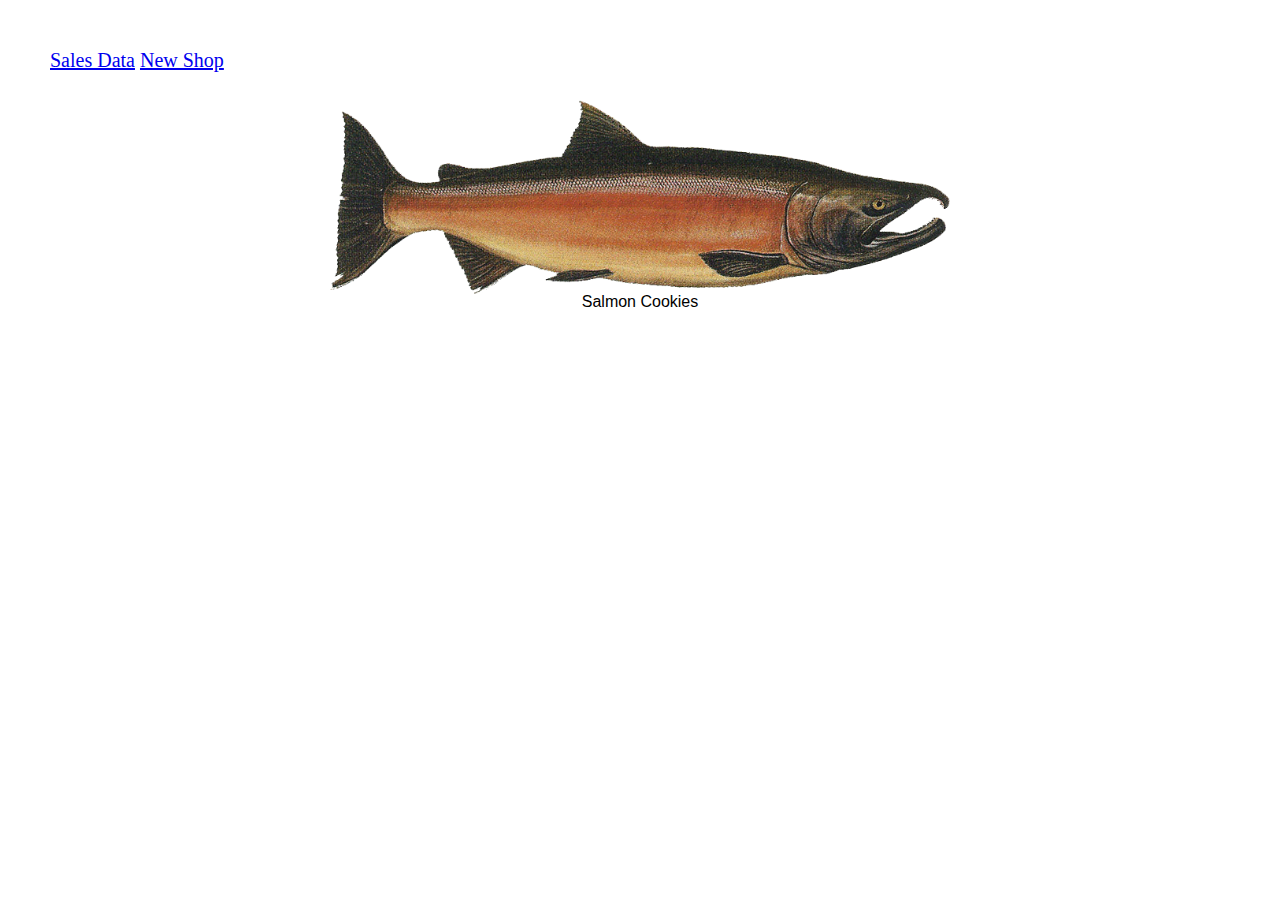
==== index.html @ f3ba3dc4 "Set up form in newshopform.html" ====
<!DOCTYPE html>
<html lang="en">
<head>
  <meta charset="UTF-8">
  <link href="css/reset.css" type="text/css" rel="stylesheet" />
  <link href="css/style.css" type="text/css" rel="stylesheet" />
  <title>Salmon Cookies</title>
</head>
<body>
  <header>
    <nav class="topnav">
      <a href="sales.html">Sales Data</a>  
      <a href="newshopform.html">New Shop</a>
    </nav>
    <img id="logo" src="images/salmon.png" alt=salmon />
    <h1>Salmon Cookies</h1>
  </header>
  <main>
      
    </main>
  <footer>

  </footer>
  <script src="js/app.js" ></script>
</body>
</html>
---- css/style.css ----
body {
  padding: 20px;
}
.topnav {
  /* float: left; */
  /* text-align: center; */
  text-decoration: none;
  font-size: 20px;
  padding: 30px;
}

h1 {
  text-align: center;
  font-family: 'Trebuchet MS', 'Lucida Sans Unicode', 'Lucida Grande', 'Lucida Sans', Arial, sans-serif;
}

.shop {
  font-size: 1.5em;
  padding: 5px 0 5px 0;
}

#logo {
  margin-left: auto;
  margin-right: auto;
  display: block;
  width: 50%  
}

#table-section {
  overflow-x: auto;
}

table {
  width: 100%;
}
tr:nth-child(even) {
  background-color: #B2C7A3;
}

thead {
  font-weight: bold;
}

td {
  border: 1px solid black;
  padding: 5px;
  text-align: center;
}

td:first-child {  
  text-align: left;
  font-weight: bold;
}

tfoot:last-child {
  background-color: #F7DC38;
}
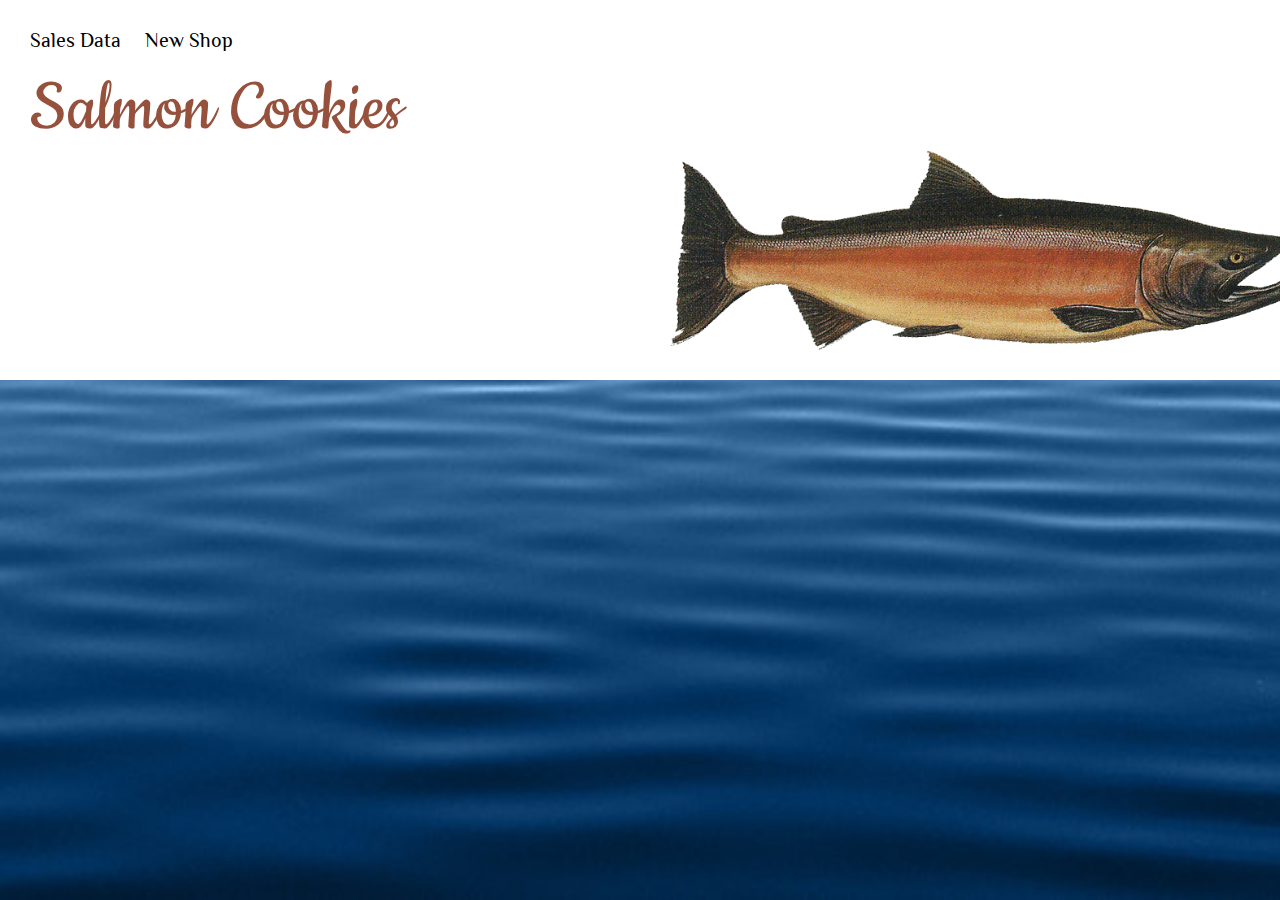
==== commit cdcb2a34: "Styling" ====
--- a/index.html
+++ b/index.html
@@ -4,20 +4,21 @@
   <meta charset="UTF-8">
   <link href="css/reset.css" type="text/css" rel="stylesheet" />
   <link href="css/style.css" type="text/css" rel="stylesheet" />
+  <link href="https://fonts.googleapis.com/css?family=Cookie|Marcellus|Merienda|Philosopher&display=swap" rel="stylesheet">
   <title>Salmon Cookies</title>
 </head>
-<body>
+<body id="front-page">
   <header>
     <nav class="topnav">
       <a href="sales.html">Sales Data</a>  
-      <a href="newshopform.html">New Shop</a>
+      <a href="sales.html#form">New Shop</a>
+      <h1>Salmon Cookies</h1>
+      <img id="logo" src="images/salmon.png" alt=salmon />
     </nav>
-    <img id="logo" src="images/salmon.png" alt=salmon />
-    <h1>Salmon Cookies</h1>
   </header>
   <main>
-      
-    </main>
+      <p>Boil brine broth caramelize crumble deep fry drizzle drop sieve skewer thin anthropophagous formivorous insectivorous merdivorous onychophagist. Butterfly drain dry heat frost grate icing knead par boil pat rice slice stiff peaks stir-fry hyperphagia mycophagous rhizophagous saurophagous. Boil debone chill coddle cube dice floret pan sear pith skewer spread strain stuff whip cardophagus nectarivorous ovivorous phytivorous piscivorous saprophagous stercovorous toxicophagous vegetivorous. Dash matchstick mince process quarter soft peaks sweat toast baccivorous myristicivorous. Caramelize fluff husk pea-sized crumbs plump roll up jelly-roll fashion score shave skim stew anthropophagous ossivorous pantophagy poephagous saurophagous.</p>
+  </main>
   <footer>
 
   </footer>
--- a/css/style.css
+++ b/css/style.css
@@ -1,17 +1,63 @@
 body {
   padding: 20px;
+  background-image: url("../images/water.jpg");
+  background-size: cover;
+  background-repeat: no-repeat;
+  background-attachment: fixed;
 }
+
+#sales-page {
+  /* padding: 20px; */
+  background-image: url("../images/wood.jpg");
+  background-size: cover;
+  background-repeat: no-repeat;
+  background-attachment: fixed;
+}
+
 .topnav {
   /* float: left; */
   /* text-align: center; */
+  padding: 30px;
+  background-color: white;
+  width: 100%;
+  position: absolute;
+  top: 0px;
+  left: 0px;
+}
+
+main h1 {
+  margin-top: 40px;
+}
+
+.topnav a {
+  font-family: 'Philosopher', sans-serif;
   text-decoration: none;
   font-size: 20px;
-  padding: 30px;
+  margin-right: 20px;
+  color: black;
+  transition: color 500ms, font-size 300ms;
+  transition-delay: 400ms;
 }
 
-h1 {
-  text-align: center;
-  font-family: 'Trebuchet MS', 'Lucida Sans Unicode', 'Lucida Grande', 'Lucida Sans', Arial, sans-serif;
+.topnav a:hover {
+  color: green;
+  font-size: 30px;
+}
+
+header h1:hover {
+  color: white;
+}
+
+nav h1 {
+  /* text-align: center; */
+  margin-top: 20px;
+  font-family: 'Cookie', cursive;
+  font-size: 5em;
+  /* z-index: 99; */
+  color: #96513D;
+  width: 40%;
+  overflow: hidden;
+  transition: width
 }
 
 .shop {
@@ -20,10 +66,12 @@
 }
 
 #logo {
-  margin-left: auto;
+  /* margin-left: auto;
   margin-right: auto;
-  display: block;
-  width: 50%  
+  display: block; */
+  float: right;
+  width: 50%;
+  /* margin-top: 10px; */
 }
 
 #table-section {
@@ -52,6 +100,10 @@
   font-weight: bold;
 }
 
+form {
+  margin-top: 30px;
+}
+
 tfoot:last-child {
   background-color: #F7DC38;
 }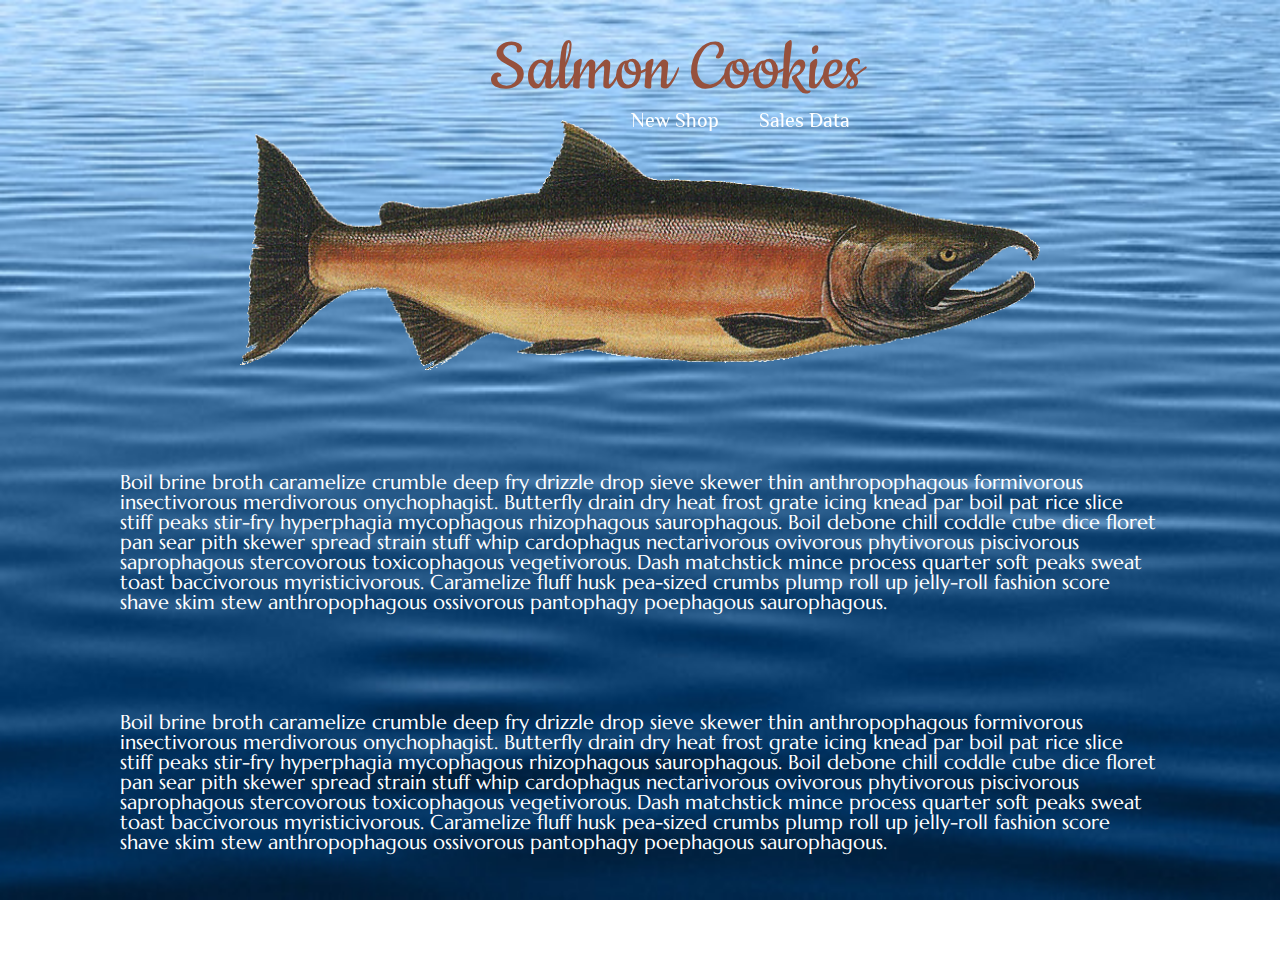
==== commit 833a5328: "More styling changes" ====
--- a/index.html
+++ b/index.html
@@ -10,13 +10,21 @@
 <body id="front-page">
   <header>
     <nav class="topnav">
-      <a href="sales.html">Sales Data</a>  
-      <a href="sales.html#form">New Shop</a>
-      <h1>Salmon Cookies</h1>
-      <img id="logo" src="images/salmon.png" alt=salmon />
+      <div>
+        <h1>Salmon Cookies</h1>
+        <div>
+          <a href="sales.html">Sales Data</a>  
+          <a href="sales.html#form">New Shop</a>
+        </div>
+      </div>
     </nav>
   </header>
+  <div id="logo">
+    <img src="images/salmon.png" alt=salmon />
+  </div>
   <main>
+    <p>Boil brine broth caramelize crumble deep fry drizzle drop sieve skewer thin anthropophagous formivorous insectivorous merdivorous onychophagist. Butterfly drain dry heat frost grate icing knead par boil pat rice slice stiff peaks stir-fry hyperphagia mycophagous rhizophagous saurophagous. Boil debone chill coddle cube dice floret pan sear pith skewer spread strain stuff whip cardophagus nectarivorous ovivorous phytivorous piscivorous saprophagous stercovorous toxicophagous vegetivorous. Dash matchstick mince process quarter soft peaks sweat toast baccivorous myristicivorous. Caramelize fluff husk pea-sized crumbs plump roll up jelly-roll fashion score shave skim stew anthropophagous ossivorous pantophagy poephagous saurophagous.</p>
+      
       <p>Boil brine broth caramelize crumble deep fry drizzle drop sieve skewer thin anthropophagous formivorous insectivorous merdivorous onychophagist. Butterfly drain dry heat frost grate icing knead par boil pat rice slice stiff peaks stir-fry hyperphagia mycophagous rhizophagous saurophagous. Boil debone chill coddle cube dice floret pan sear pith skewer spread strain stuff whip cardophagus nectarivorous ovivorous phytivorous piscivorous saprophagous stercovorous toxicophagous vegetivorous. Dash matchstick mince process quarter soft peaks sweat toast baccivorous myristicivorous. Caramelize fluff husk pea-sized crumbs plump roll up jelly-roll fashion score shave skim stew anthropophagous ossivorous pantophagy poephagous saurophagous.</p>
   </main>
   <footer>
--- a/css/style.css
+++ b/css/style.css
@@ -1,9 +1,9 @@
 body {
-  padding: 20px;
   background-image: url("../images/water.jpg");
   background-size: cover;
   background-repeat: no-repeat;
   background-attachment: fixed;
+  padding: 20px;
 }
 
 #sales-page {
@@ -15,26 +15,27 @@
 }
 
 .topnav {
-  /* float: left; */
-  /* text-align: center; */
   padding: 30px;
-  background-color: white;
   width: 100%;
-  position: absolute;
+  position: fixed;
   top: 0px;
-  left: 0px;
+  margin-right: auto;
+  margin-left: auto;
 }
 
-main h1 {
-  margin-top: 40px;
+nav div {
+  width: 400px;
+  margin-right: auto;
+  margin-left: auto;
 }
 
 .topnav a {
+  float: right;
   font-family: 'Philosopher', sans-serif;
   text-decoration: none;
   font-size: 20px;
-  margin-right: 20px;
-  color: black;
+  margin-right: 40px;
+  color: white;
   transition: color 500ms, font-size 300ms;
   transition-delay: 400ms;
 }
@@ -44,34 +45,35 @@
   font-size: 30px;
 }
 
-header h1:hover {
-  color: white;
+div h1 {
+  font-family: 'Cookie', cursive;
+  font-size: 5em;
+  color: #96513D;
+  /* display: inline-block; */
 }
 
-nav h1 {
-  /* text-align: center; */
-  margin-top: 20px;
-  font-family: 'Cookie', cursive;
-  font-size: 5em;
-  /* z-index: 99; */
-  color: #96513D;
-  width: 40%;
-  overflow: hidden;
-  transition: width
+#logo {
+  width: 800px;
+  margin-left: auto;
+  margin-right: auto;
+}
+
+#logo img {
+  width: 100%;
+  margin-top: 100px;
+}
+
+main p {
+  font-family: 'Marcellus', serif;
+  font-size: 20px;
+  margin: 100px;
+  color: white;
+  /* line-height: 30px; */
 }
 
 .shop {
   font-size: 1.5em;
   padding: 5px 0 5px 0;
-}
-
-#logo {
-  /* margin-left: auto;
-  margin-right: auto;
-  display: block; */
-  float: right;
-  width: 50%;
-  /* margin-top: 10px; */
 }
 
 #table-section {
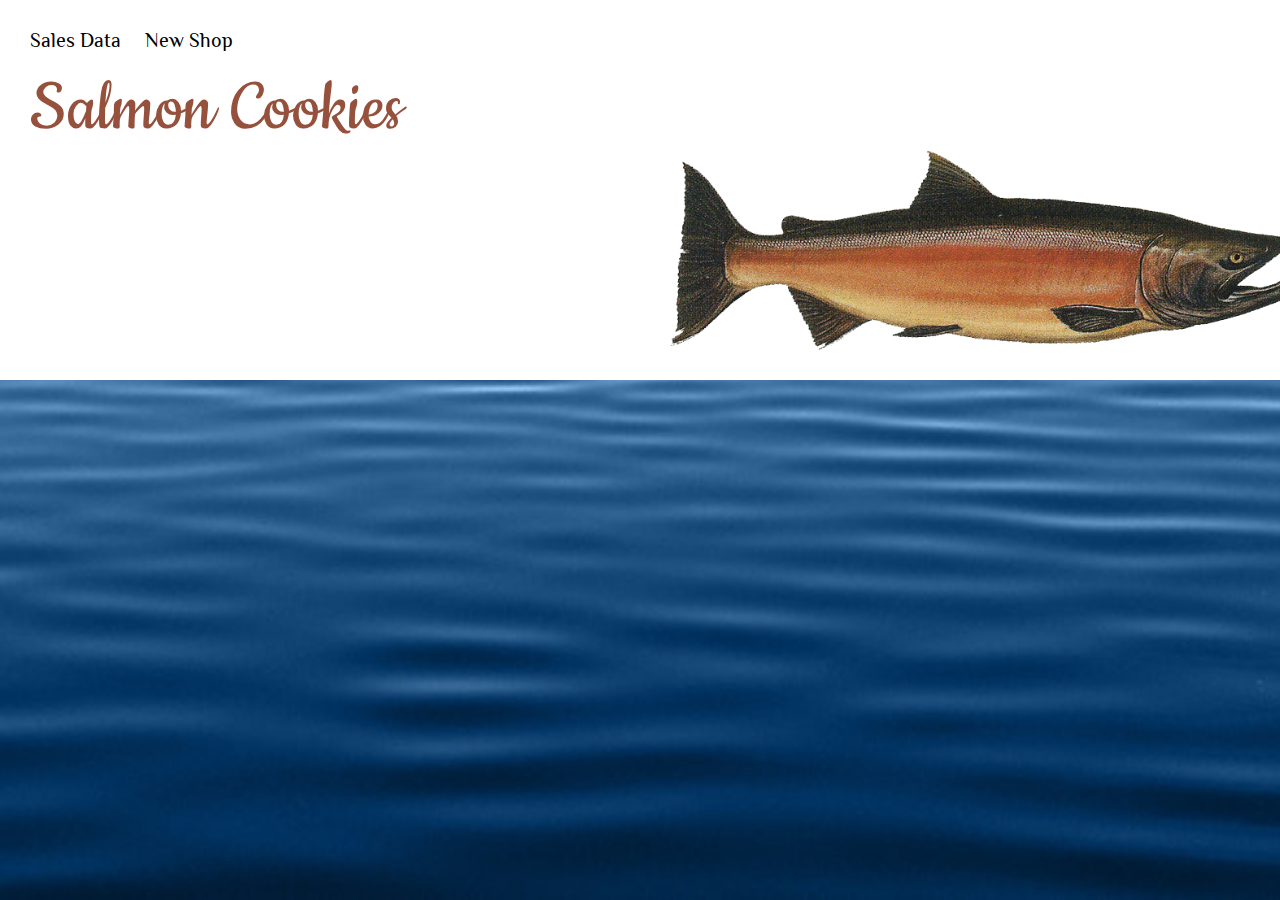
==== commit e27c5b79: "Merge conflict fix" ====
--- a/index.html
+++ b/index.html
@@ -10,21 +10,13 @@
 <body id="front-page">
   <header>
     <nav class="topnav">
-      <div>
-        <h1>Salmon Cookies</h1>
-        <div>
-          <a href="sales.html">Sales Data</a>  
-          <a href="sales.html#form">New Shop</a>
-        </div>
-      </div>
+      <a href="sales.html">Sales Data</a>  
+      <a href="sales.html#form">New Shop</a>
+      <h1>Salmon Cookies</h1>
+      <img id="logo" src="images/salmon.png" alt=salmon />
     </nav>
   </header>
-  <div id="logo">
-    <img src="images/salmon.png" alt=salmon />
-  </div>
   <main>
-    <p>Boil brine broth caramelize crumble deep fry drizzle drop sieve skewer thin anthropophagous formivorous insectivorous merdivorous onychophagist. Butterfly drain dry heat frost grate icing knead par boil pat rice slice stiff peaks stir-fry hyperphagia mycophagous rhizophagous saurophagous. Boil debone chill coddle cube dice floret pan sear pith skewer spread strain stuff whip cardophagus nectarivorous ovivorous phytivorous piscivorous saprophagous stercovorous toxicophagous vegetivorous. Dash matchstick mince process quarter soft peaks sweat toast baccivorous myristicivorous. Caramelize fluff husk pea-sized crumbs plump roll up jelly-roll fashion score shave skim stew anthropophagous ossivorous pantophagy poephagous saurophagous.</p>
-      
       <p>Boil brine broth caramelize crumble deep fry drizzle drop sieve skewer thin anthropophagous formivorous insectivorous merdivorous onychophagist. Butterfly drain dry heat frost grate icing knead par boil pat rice slice stiff peaks stir-fry hyperphagia mycophagous rhizophagous saurophagous. Boil debone chill coddle cube dice floret pan sear pith skewer spread strain stuff whip cardophagus nectarivorous ovivorous phytivorous piscivorous saprophagous stercovorous toxicophagous vegetivorous. Dash matchstick mince process quarter soft peaks sweat toast baccivorous myristicivorous. Caramelize fluff husk pea-sized crumbs plump roll up jelly-roll fashion score shave skim stew anthropophagous ossivorous pantophagy poephagous saurophagous.</p>
   </main>
   <footer>
--- a/css/style.css
+++ b/css/style.css
@@ -1,9 +1,9 @@
 body {
+  padding: 20px;
   background-image: url("../images/water.jpg");
   background-size: cover;
   background-repeat: no-repeat;
   background-attachment: fixed;
-  padding: 20px;
 }
 
 #sales-page {
@@ -15,27 +15,26 @@
 }
 
 .topnav {
+  /* float: left; */
+  /* text-align: center; */
   padding: 30px;
+  background-color: white;
   width: 100%;
-  position: fixed;
+  position: absolute;
   top: 0px;
-  margin-right: auto;
-  margin-left: auto;
+  left: 0px;
 }
 
-nav div {
-  width: 400px;
-  margin-right: auto;
-  margin-left: auto;
+main h1 {
+  margin-top: 40px;
 }
 
 .topnav a {
-  float: right;
   font-family: 'Philosopher', sans-serif;
   text-decoration: none;
   font-size: 20px;
-  margin-right: 40px;
-  color: white;
+  margin-right: 20px;
+  color: black;
   transition: color 500ms, font-size 300ms;
   transition-delay: 400ms;
 }
@@ -45,35 +44,34 @@
   font-size: 30px;
 }
 
-div h1 {
+header h1:hover {
+  color: white;
+}
+
+nav h1 {
+  /* text-align: center; */
+  margin-top: 20px;
   font-family: 'Cookie', cursive;
   font-size: 5em;
+  /* z-index: 99; */
   color: #96513D;
-  /* display: inline-block; */
-}
-
-#logo {
-  width: 800px;
-  margin-left: auto;
-  margin-right: auto;
-}
-
-#logo img {
-  width: 100%;
-  margin-top: 100px;
-}
-
-main p {
-  font-family: 'Marcellus', serif;
-  font-size: 20px;
-  margin: 100px;
-  color: white;
-  /* line-height: 30px; */
+  width: 40%;
+  overflow: hidden;
+  transition: width
 }
 
 .shop {
   font-size: 1.5em;
   padding: 5px 0 5px 0;
+}
+
+#logo {
+  /* margin-left: auto;
+  margin-right: auto;
+  display: block; */
+  float: right;
+  width: 50%;
+  /* margin-top: 10px; */
 }
 
 #table-section {
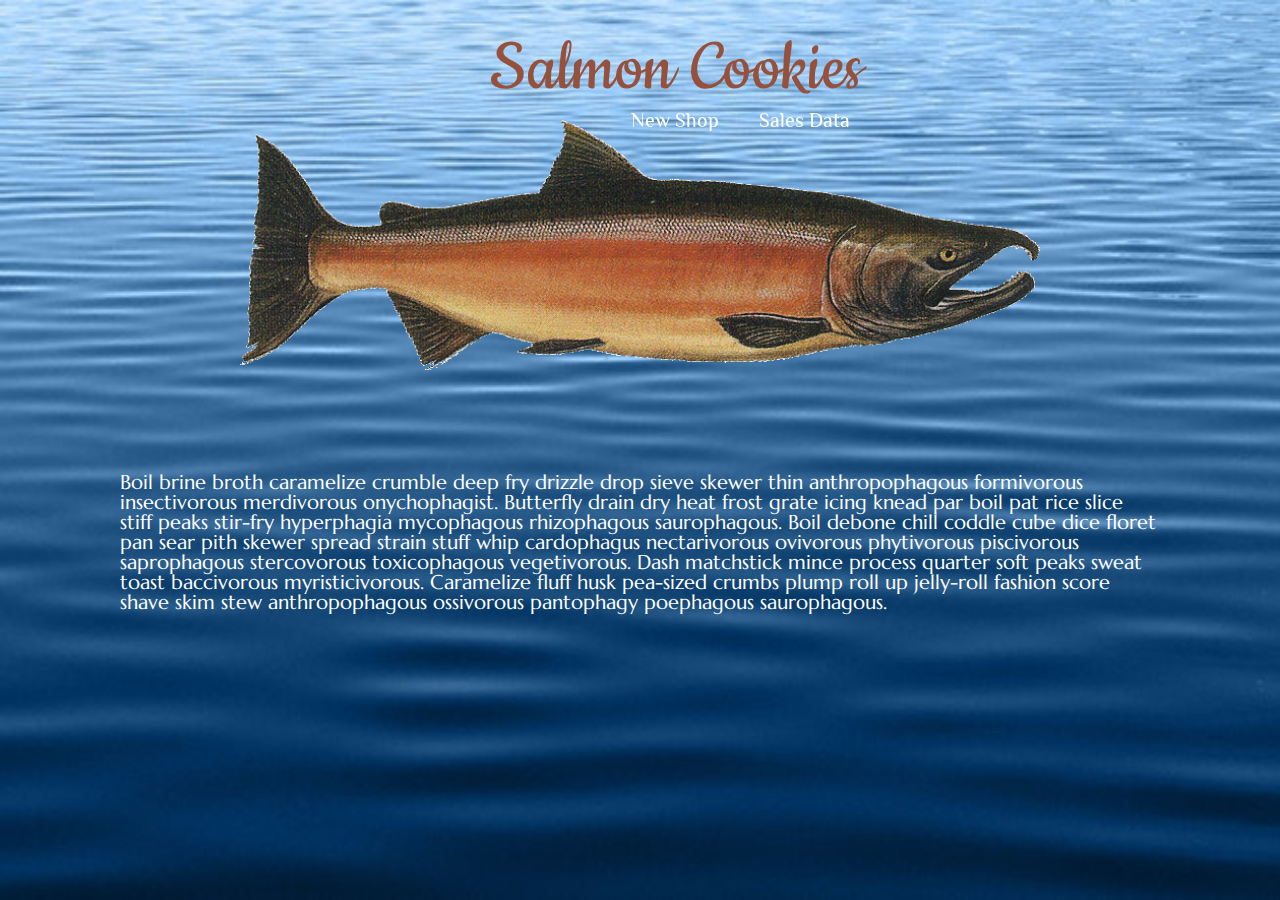
==== commit 47cb9e91: "Re-entry of unsaved code" ====
--- a/index.html
+++ b/index.html
@@ -10,11 +10,17 @@
 <body id="front-page">
   <header>
     <nav class="topnav">
-      <a href="sales.html">Sales Data</a>  
-      <a href="sales.html#form">New Shop</a>
-      <h1>Salmon Cookies</h1>
-      <img id="logo" src="images/salmon.png" alt=salmon />
+      <div>
+        <h1>Salmon Cookies</h1>
+        <div>
+          <a href="sales.html">Sales Data</a>  
+          <a href="sales.html#form">New Shop</a>
+        </div>
+      </div>
     </nav>
+    <div id="logo">
+      <img src="images/salmon.png" alt=salmon />
+    </div>
   </header>
   <main>
       <p>Boil brine broth caramelize crumble deep fry drizzle drop sieve skewer thin anthropophagous formivorous insectivorous merdivorous onychophagist. Butterfly drain dry heat frost grate icing knead par boil pat rice slice stiff peaks stir-fry hyperphagia mycophagous rhizophagous saurophagous. Boil debone chill coddle cube dice floret pan sear pith skewer spread strain stuff whip cardophagus nectarivorous ovivorous phytivorous piscivorous saprophagous stercovorous toxicophagous vegetivorous. Dash matchstick mince process quarter soft peaks sweat toast baccivorous myristicivorous. Caramelize fluff husk pea-sized crumbs plump roll up jelly-roll fashion score shave skim stew anthropophagous ossivorous pantophagy poephagous saurophagous.</p>
--- a/css/style.css
+++ b/css/style.css
@@ -14,29 +14,40 @@
   background-attachment: fixed;
 }
 
-.topnav {
-  /* float: left; */
-  /* text-align: center; */
-  padding: 30px;
-  background-color: white;
-  width: 100%;
-  position: absolute;
-  top: 0px;
-  left: 0px;
+nav div {
+  width: 400px;
+  margin-right: auto;
+  margin-left: auto;
 }
 
-main h1 {
-  margin-top: 40px;
+.topnav {
+  width: 100%;
+  position: fixed;
+  top: 0px;
+  margin-right: auto;
+  margin-left: auto;
+  padding: 30px;
+}
+
+main {
+  display: block;
+}
+
+main p {
+  font-family: Marcellus, serif;
+  font-size: 20px;
+  color: white;
+  margin: 100px;
 }
 
 .topnav a {
-  font-family: 'Philosopher', sans-serif;
+  float: right;
+  font-family: Philosopher, sans-serif;
+  font-size: 20px;
+  margin-right: 40px;
+  color: white;
   text-decoration: none;
-  font-size: 20px;
-  margin-right: 20px;
-  color: black;
-  transition: color 500ms, font-size 300ms;
-  transition-delay: 400ms;
+  transition: color 500ms ease 400ms, font-size 300ms ease;
 }
 
 .topnav a:hover {
@@ -48,16 +59,10 @@
   color: white;
 }
 
-nav h1 {
-  /* text-align: center; */
-  margin-top: 20px;
-  font-family: 'Cookie', cursive;
+div h1 {
+  font-family: Cookie, cursive;
   font-size: 5em;
-  /* z-index: 99; */
   color: #96513D;
-  width: 40%;
-  overflow: hidden;
-  transition: width
 }
 
 .shop {
@@ -66,12 +71,14 @@
 }
 
 #logo {
-  /* margin-left: auto;
+  width: 800px;
+  margin-left: auto;
   margin-right: auto;
-  display: block; */
-  float: right;
-  width: 50%;
-  /* margin-top: 10px; */
+}
+
+#logo img {
+  width: 100%;
+  margin-top: 100px;
 }
 
 #table-section {
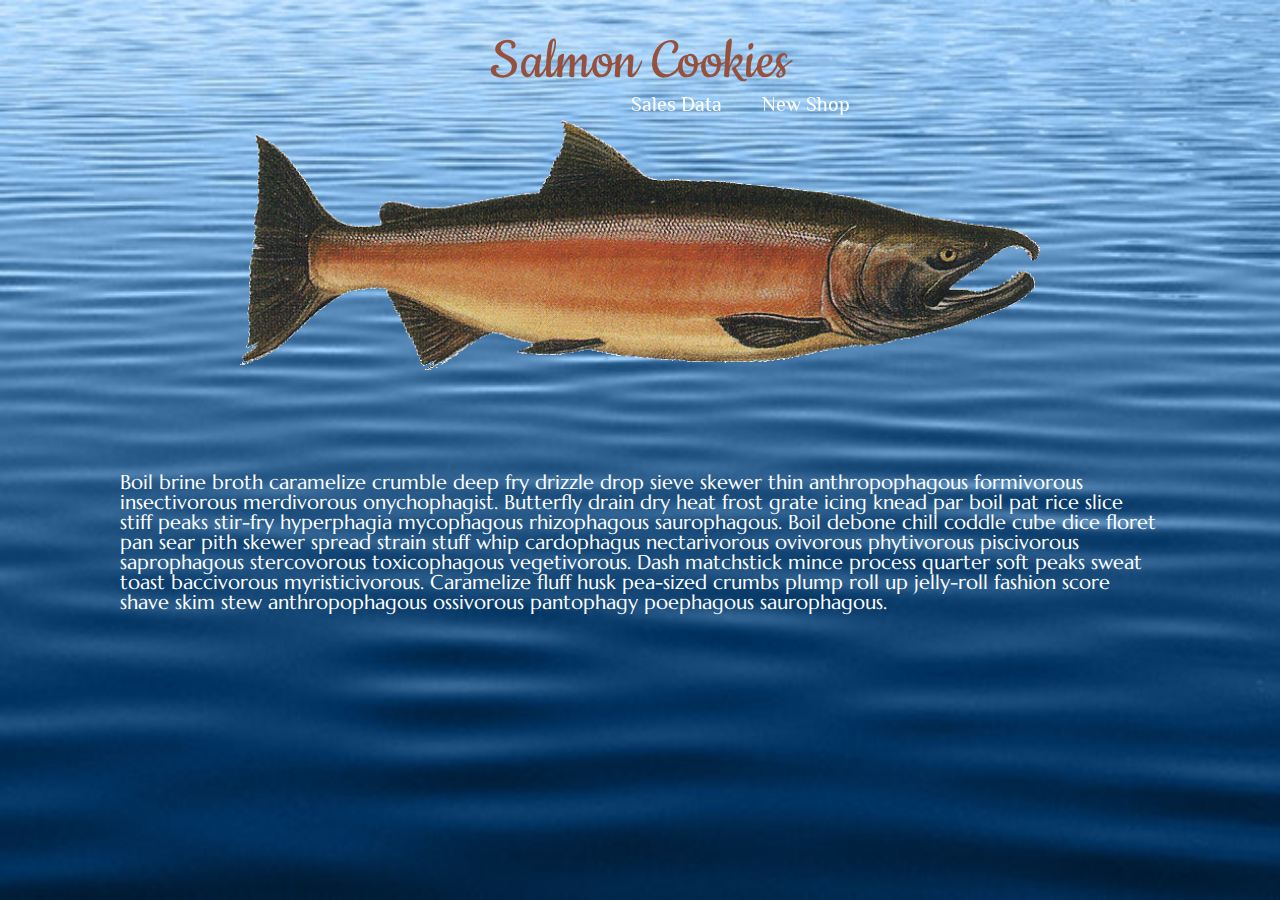
==== commit 869e9204: "More missing code re-added" ====
--- a/index.html
+++ b/index.html
@@ -13,8 +13,8 @@
       <div>
         <h1>Salmon Cookies</h1>
         <div>
+          <a href="sales.html#form">New Shop</a>
           <a href="sales.html">Sales Data</a>  
-          <a href="sales.html#form">New Shop</a>
         </div>
       </div>
     </nav>
--- a/css/style.css
+++ b/css/style.css
@@ -14,10 +14,14 @@
   background-attachment: fixed;
 }
 
-nav div {
+.topnav div {
   width: 400px;
   margin-right: auto;
   margin-left: auto;
+}
+
+.salesnav div {
+  width: 500px;
 }
 
 .topnav {
@@ -61,7 +65,7 @@
 
 div h1 {
   font-family: Cookie, cursive;
-  font-size: 5em;
+  font-size: 4em;
   color: #96513D;
 }
 
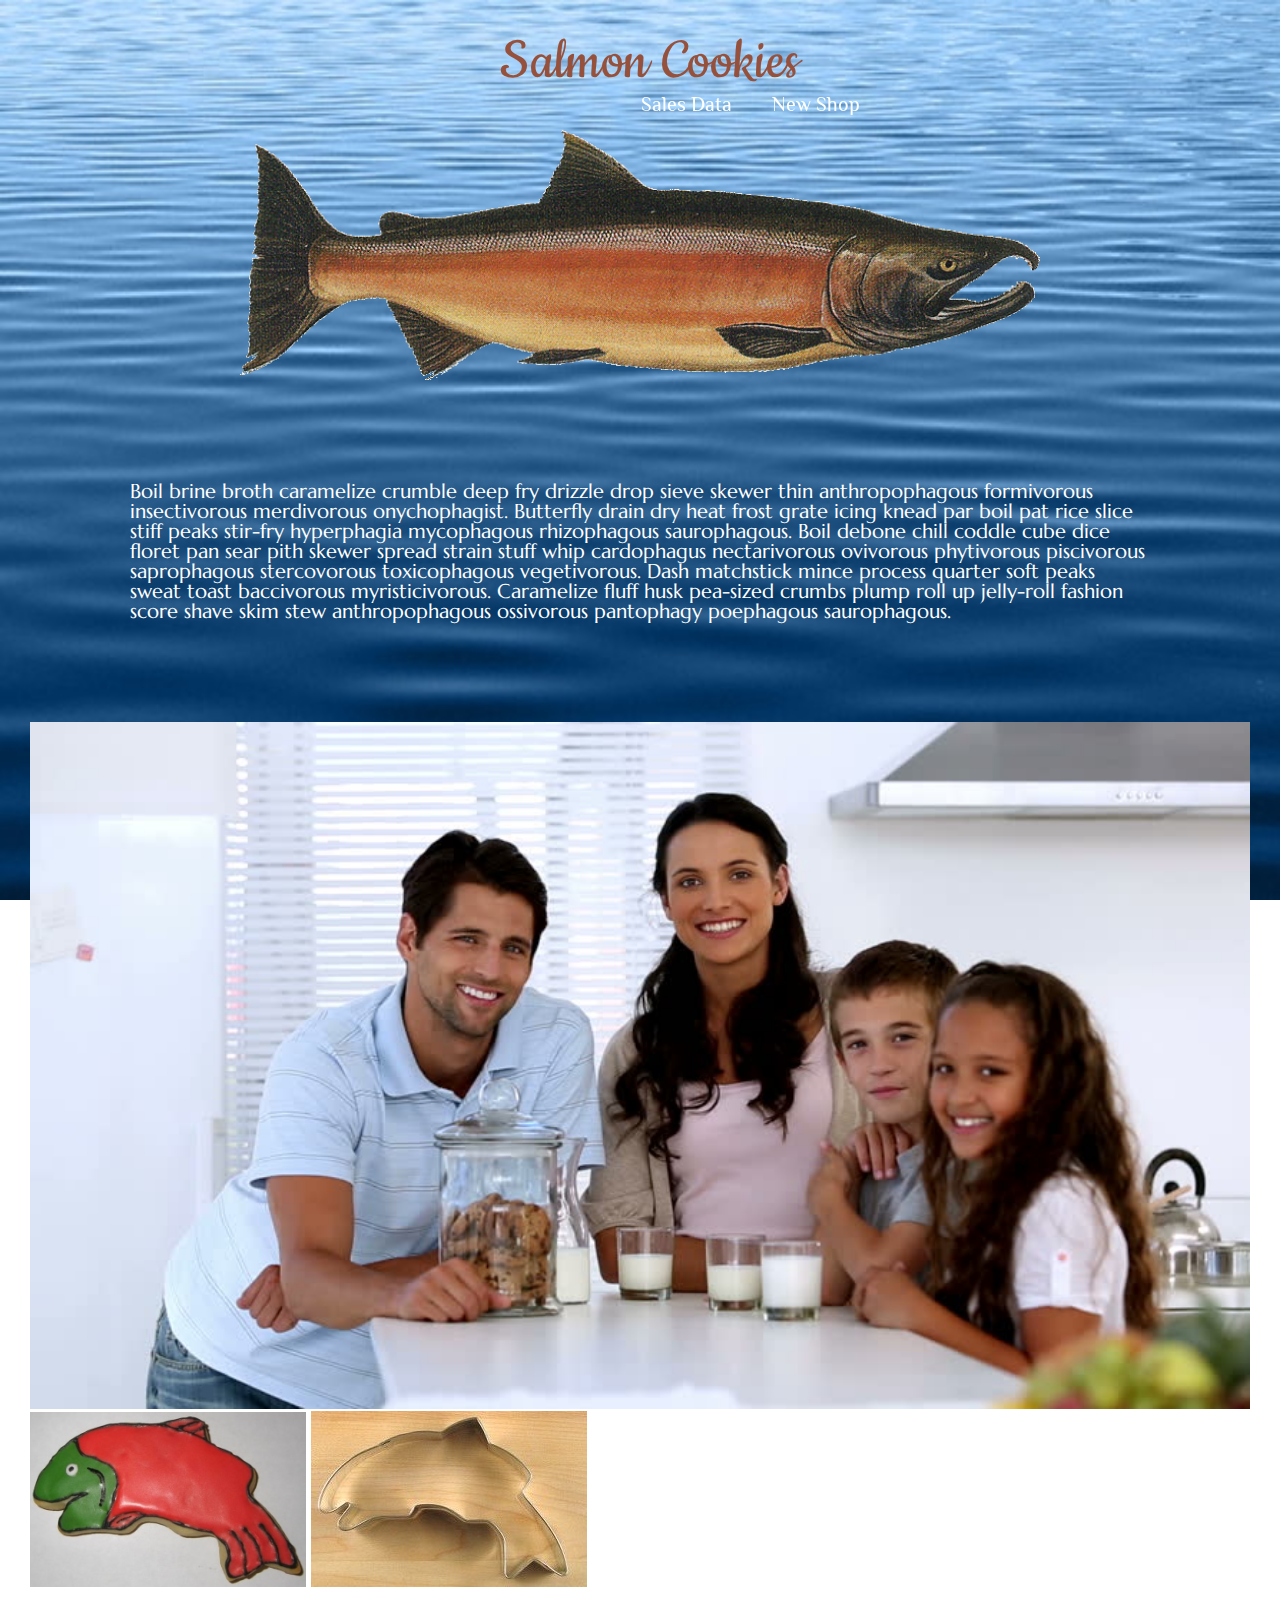
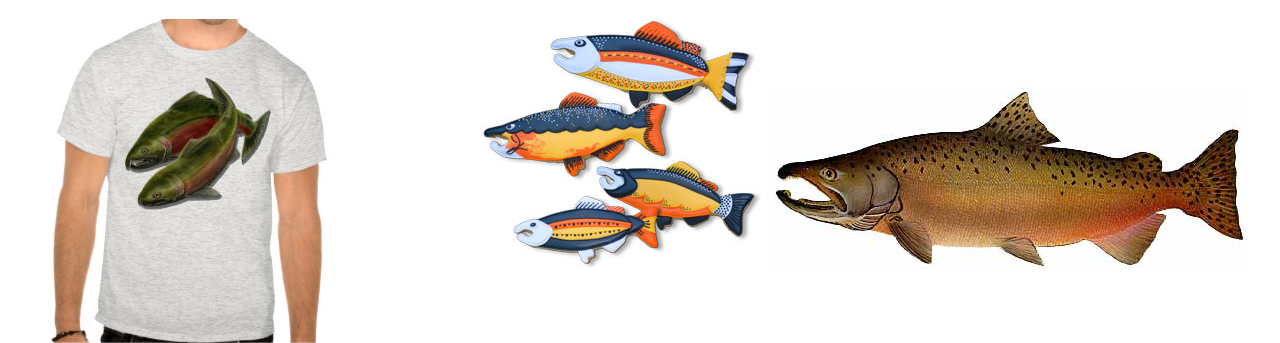
==== commit cfa8c1ad: "All photos added" ====
--- a/index.html
+++ b/index.html
@@ -24,6 +24,20 @@
   </header>
   <main>
       <p>Boil brine broth caramelize crumble deep fry drizzle drop sieve skewer thin anthropophagous formivorous insectivorous merdivorous onychophagist. Butterfly drain dry heat frost grate icing knead par boil pat rice slice stiff peaks stir-fry hyperphagia mycophagous rhizophagous saurophagous. Boil debone chill coddle cube dice floret pan sear pith skewer spread strain stuff whip cardophagus nectarivorous ovivorous phytivorous piscivorous saprophagous stercovorous toxicophagous vegetivorous. Dash matchstick mince process quarter soft peaks sweat toast baccivorous myristicivorous. Caramelize fluff husk pea-sized crumbs plump roll up jelly-roll fashion score shave skim stew anthropophagous ossivorous pantophagy poephagous saurophagous.</p>
+      <section id="family">
+        <img src="images/family.jpg" alt="family" />
+      </section>
+      <section id="recipe">
+        <img src="images/frosted-cookie.jpg" alt="frosted cookie" />
+        <img src="images/cutter.jpeg" alt="cutter" />
+      </section>
+      <section id="shirt">
+        <img src="images/shirt.jpg" alt="shirt" />
+      </section>
+      <section id="alt-prints">
+        <img src="images/fish.jpg" alt="fish" />
+        <img src="images/chinook.jpg" alt="chinook" />
+      </section>
   </main>
   <footer>
 
--- a/css/style.css
+++ b/css/style.css
@@ -1,9 +1,10 @@
 body {
-  padding: 20px;
+  padding: 30px;
   background-image: url("../images/water.jpg");
   background-size: cover;
   background-repeat: no-repeat;
   background-attachment: fixed;
+  font-family: Marcellus, serif;
 }
 
 #sales-page {
@@ -12,6 +13,10 @@
   background-size: cover;
   background-repeat: no-repeat;
   background-attachment: fixed;
+}
+ 
+#sales-table {
+  background-color: #EAF9DB;
 }
 
 .topnav div {
@@ -22,6 +27,10 @@
 
 .salesnav div {
   width: 500px;
+}
+
+.salesnav div h1 {
+  color: #432011;
 }
 
 .topnav {
@@ -35,6 +44,12 @@
 
 main {
   display: block;
+}
+
+main h1 {
+  font-size: 35px;
+  color: white;
+  padding-bottom: 10px;
 }
 
 main p {
@@ -98,6 +113,7 @@
 
 thead {
   font-weight: bold;
+  background-color: #B2C7A3;
 }
 
 td {
@@ -113,8 +129,39 @@
 
 form {
   margin-top: 30px;
+  line-height: 30px;
+  background-color: #F6DA4A;
+  padding: 20px;
+  width: 450px;;
 }
 
 tfoot:last-child {
   background-color: #F7DC38;
+}
+
+legend {
+  font-size: 30px;
+  padding-bottom: 10px;
+}
+
+table {
+  line-height: 25px;
+}
+
+#family img {
+  width: 100%;
+  margin-left: auto;
+  margin-right: auto;
+}
+
+#shirt {
+  margin-top: 30px;
+}
+
+#shirt img {
+  float: left;
+}
+
+#alt-prints {
+  float: right;
 }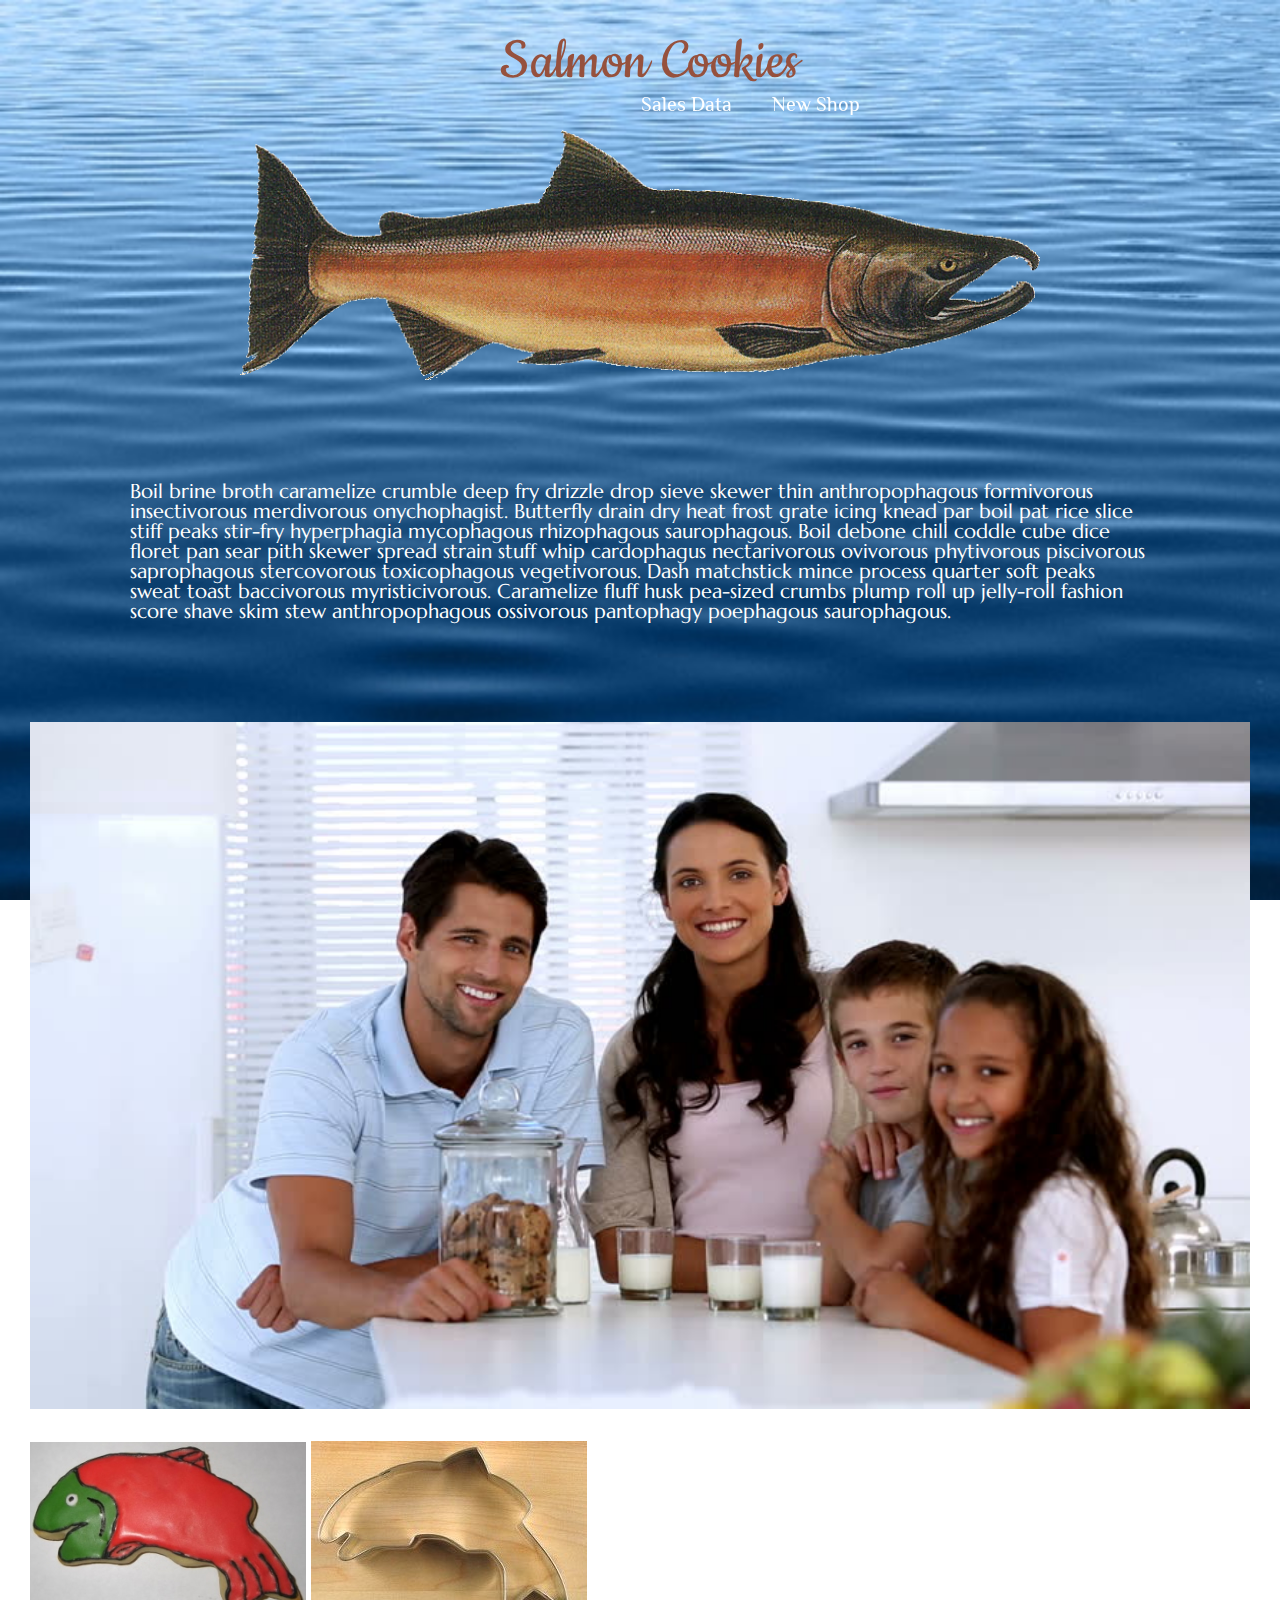
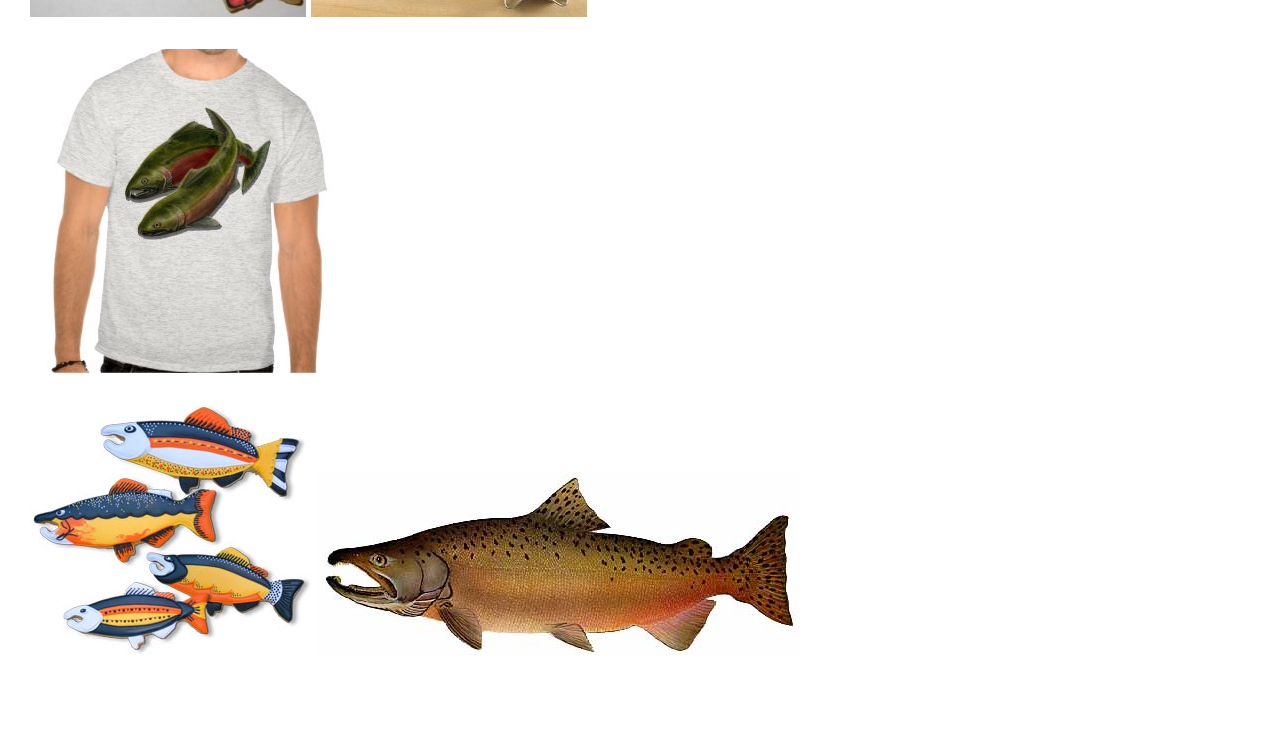
==== commit 5f8fb1ba: "Footer" ====
--- a/index.html
+++ b/index.html
@@ -40,7 +40,10 @@
       </section>
   </main>
   <footer>
-
+    <ul>
+      <li>Contact Us</li>
+      <li>Locations</li>
+    </ul>
   </footer>
   <script src="js/app.js" ></script>
 </body>
--- a/css/style.css
+++ b/css/style.css
@@ -154,14 +154,25 @@
   margin-right: auto;
 }
 
-#shirt {
+#recipe {
   margin-top: 30px;
 }
 
-#shirt img {
-  float: left;
+#shirt {
+  margin-top: 30px;
+
 }
 
+
 #alt-prints {
-  float: right;
+ margin-top: 30px;
+}
+
+footer {
+  margin-top: 30px;
+  color: white;
+}
+
+footer ul {
+  list-style: none;
 }